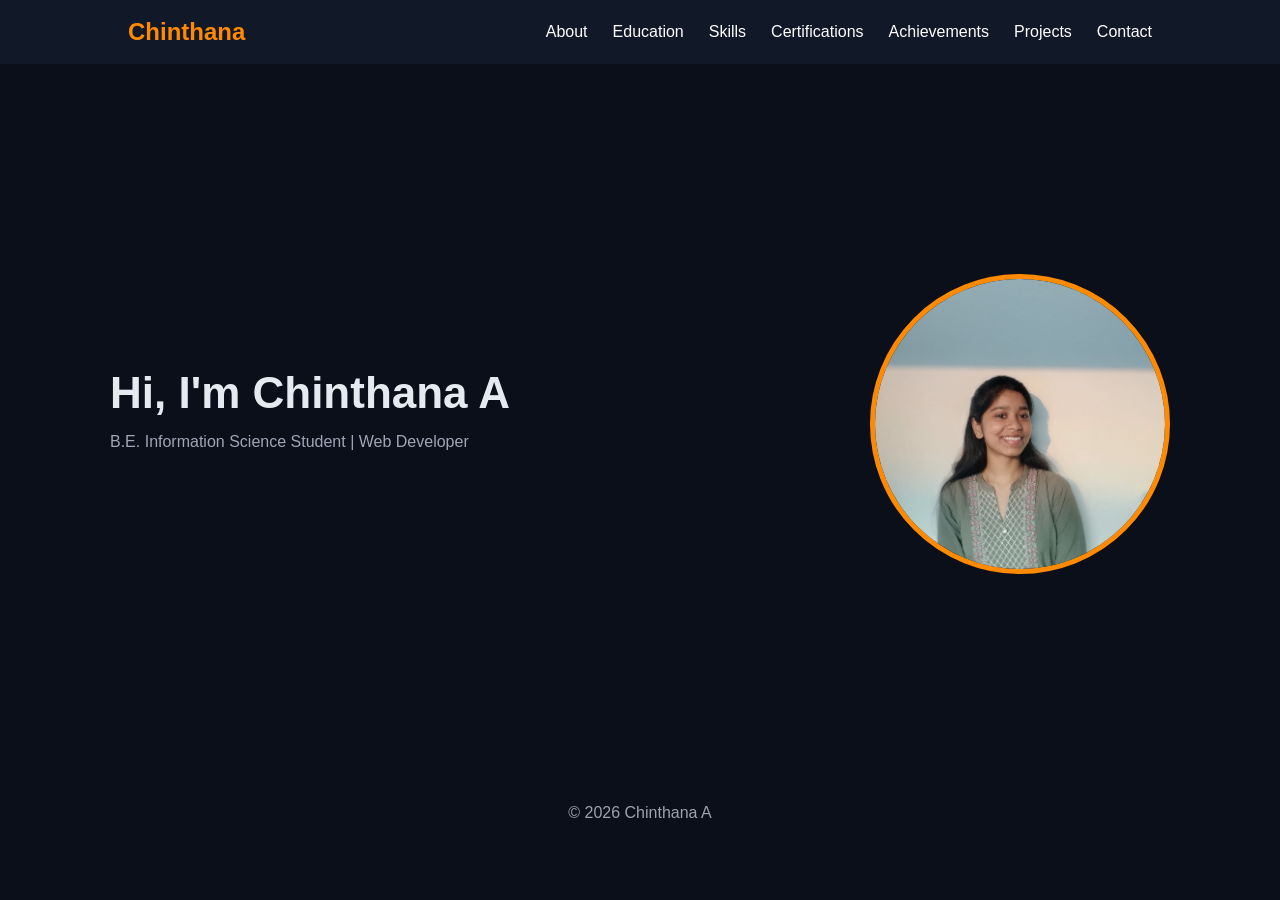
==== index.html @ 4195647b "Initial portfolio commit" ====
<!DOCTYPE html>
<html>
<head>
  <title>Chinthana | Home</title>
<link rel="stylesheet" href="style.css">
</head>
<body>

<nav>
  <h2 class="logo">Chinthana</h2>
  <ul>
    <li><a href="index.html">About</a></li>
    <li><a href="education.html">Education</a></li>
    <li><a href="skills.html">Skills</a></li>
    <li><a href="certifications.html">Certifications</a></li>
    <li><a href="achievements.html">Achievements</a></li>
    <li><a href="projects.html">Projects</a></li>
    <li><a href="contact.html">Contact</a></li>
  </ul>
</nav>

<div class="container hero">
  <div>
    <h1>Hi, I'm Chinthana A</h1>
    <p>B.E. Information Science Student | Web Developer</p>
  </div>
  <img src="assets/profile.jpg">
</div> 

<footer>© 2026 Chinthana A</footer>
</body>
</html>
---- style.css ----
* {
  margin: 0;
  padding: 0;
  box-sizing: border-box;
}

body {
  background-color: #0b0f1a;
  color: #ffffff;
  font-family: Arial, sans-serif;
}

html {
  scroll-behavior: smooth;
}
html, body {
  width: 100%;
  height: auto;
  overflow-y: auto;
}

:root {
  --bg: #0b0f19;
  --card: #131a2a;
  --text: #e6e9f0;
  --muted: #a0a6b8;
  --accent: #ff8a00;
}

* {
  margin: 0;
  padding: 0;
  box-sizing: border-box;
  font-family: "Segoe UI", sans-serif;
}

body {
  background: var(--bg);
  color: var(--text);
}

/* NAVBAR */
nav {
  position: sticky;   /* NOT fixed */
  top: 0;
  width: 100%;
  background-color: #111827;
  padding: 18px 10%;
  display: flex;
  justify-content: space-between;
  align-items: center;
  z-index: 1000;
}

nav ul {
  list-style: none;
  display: flex;
  gap: 24px;
}

nav ul li a {
  color: #ffffff;
  text-decoration: none;
  font-weight: 500;
}

nav ul li a:hover {
  color: #f97316;
}

nav h2 {
  color: var(--accent);
}

nav ul {
  list-style: none;
  display: flex;
  gap: 25px;
}

nav a {
  text-decoration: none;
  color: var(--text);
  font-weight: 600;
}

nav a:hover {
  color: var(--accent);
  border-bottom: 2px solid var(--accent);
  padding-bottom: 4px;
}

/* PAGE LAYOUT */
.container {
  max-width: 1100px;
  margin: auto;
  padding: 60px 20px;
}

.section-title {
  font-size: 32px;
  margin-bottom: 30px;
  border-left: 5px solid var(--accent);
  padding-left: 15px;
}

/* HERO */
.hero {
  display: flex;
  align-items: center;
  justify-content: space-between;
  gap: 60px;
  min-height: 80vh;
}

.hero img {
  width: 300px;
  height: 300px;
  border-radius: 50%;
  border: 5px solid var(--accent);
  object-fit: cover;
}

.hero h1 {
  font-size: 44px;
}

.hero p {
  margin: 15px 0 30px;
  color: var(--muted);
}

.btn {
  display: inline-block;
  padding: 12px 22px;
  background: var(--accent);
  color: #000;
  border-radius: 6px;
  text-decoration: none;
  font-weight: bold;
}

/* CARDS */
.card {
  background: var(--card);
  padding: 25px;
  border-radius: 12px;
  margin-bottom: 20px;
}

/* SKILLS */
.skills-grid {
  display: grid;
  grid-template-columns: repeat(auto-fit, minmax(320px, 1fr));
  gap: 30px;
}

.skill {
  margin-bottom: 18px;
}

.skill span {
  display: block;
  margin-bottom: 6px;
}

.bar {
  height: 10px;
  background: #2a2f45;
  border-radius: 10px;
}

.fill {
  height: 100%;
  background: var(--accent);
  border-radius: 10px;
}

/* FOOTER */
footer {
  text-align: center;
  padding: 20px;
  color: #9ca3af;
}
.section {
  margin-top: 40px;
}

.section-title {
  font-size: 24px;
  color: #fff;
  margin-bottom: 15px;
}

.achievement-list,
.cert-list {
  list-style: none;
  padding-left: 0;
  color: #cbd5e1;
}

.achievement-list li,
.cert-list li {
  padding: 8px 0;
}
.cert-grid {
  display: grid;
  grid-template-columns: repeat(3, 1fr);
  gap: 25px;
  padding: 20px;
}

.cert-card img {
  width: 80%;
  height: 220px;
  object-fit: cover;
  border-radius: 10px;
}

.cert-card h3 {
  text-align: center;
  margin-top: 5px;
  font-size: 15px;
}

.view-link {
  display: block;
  text-align: center;
  margin-top: 8px;
  text-decoration: none;
  color: #fff;
  background: #000;
  padding: 8px;
  border-radius: 5px;
}
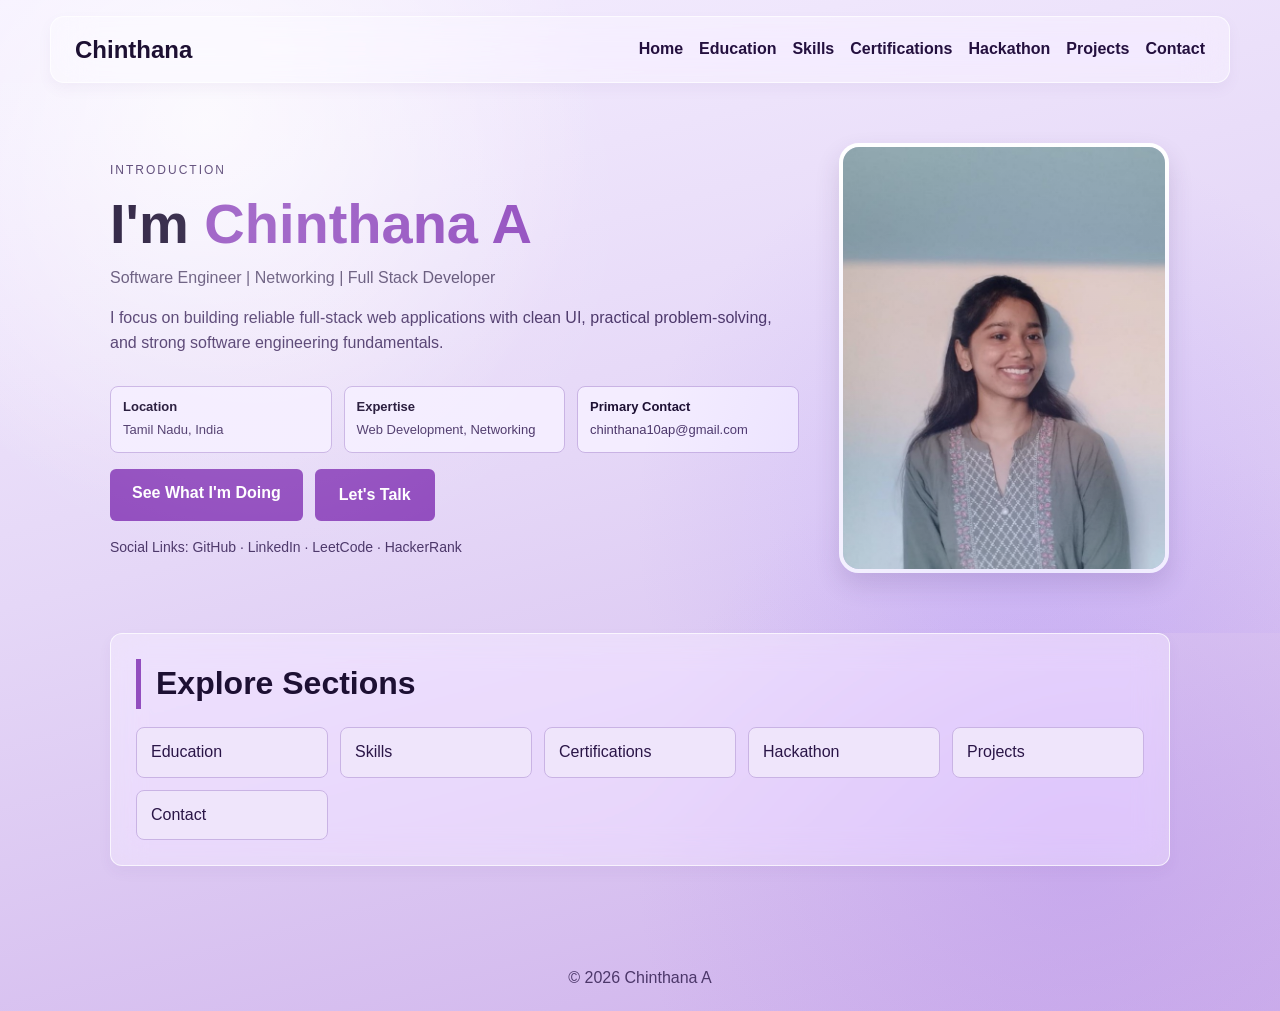
==== commit 67829e18: "Modified" ====
--- a/index.html
+++ b/index.html
@@ -1,32 +1,67 @@
 <!DOCTYPE html>
-<html>
+<html lang="en">
 <head>
+  <meta charset="UTF-8">
+  <meta name="viewport" content="width=device-width, initial-scale=1.0">
   <title>Chinthana | Home</title>
-<link rel="stylesheet" href="style.css">
+  <link rel="stylesheet" href="style.css">
 </head>
 <body>
+  <nav>
+    <h2 class="logo">Chinthana</h2>
+    <ul>
+      <li><a href="index.html">Home</a></li>
+      <li><a href="education.html">Education</a></li>
+      <li><a href="skills.html">Skills</a></li>
+      <li><a href="certifications.html">Certifications</a></li>
+      <li><a href="achievements.html">Hackathon</a></li>
+      <li><a href="projects.html">Projects</a></li>
+      <li><a href="contact.html">Contact</a></li>
+    </ul>
+  </nav>
 
-<nav>
-  <h2 class="logo">Chinthana</h2>
-  <ul>
-    <li><a href="index.html">About</a></li>
-    <li><a href="education.html">Education</a></li>
-    <li><a href="skills.html">Skills</a></li>
-    <li><a href="certifications.html">Certifications</a></li>
-    <li><a href="achievements.html">Achievements</a></li>
-    <li><a href="projects.html">Projects</a></li>
-    <li><a href="contact.html">Contact</a></li>
-  </ul>
-</nav>
+  <main class="home-main home-clean">
+    <section class="home-hero clean-hero">
+      <div class="container clean-layout">
+        <div class="home-text clean-text">
+          <p class="welcome-tag">INTRODUCTION</p>
+          <h1>I'm <span>Chinthana A</span></h1>
+          <p class="profession">Software Engineer | Networking | Full Stack Developer</p>
+          <p class="intro">
+            I focus on building reliable full-stack web applications with clean UI, practical
+            problem-solving, and strong software engineering fundamentals.
+          </p>
+          <div class="home-meta">
+            <div><strong>Location</strong><span>Tamil Nadu, India</span></div>
+            <div><strong>Expertise</strong><span>Web Development, Networking</span></div>
+            <div><strong>Primary Contact</strong><span>chinthana10ap@gmail.com</span></div>
+          </div>
+          <div class="home-actions">
+            <a href="projects.html" class="btn">See What I'm Doing</a>
+            <a href="contact.html" class="btn btn-outline">Let's Talk</a>
+          </div>
+          <p class="social-inline">Social Links: GitHub · LinkedIn · LeetCode · HackerRank</p>
+        </div>
+        <div class="home-photo-wrap">
+          <img src="assets/profile-new.png" alt="Chinthana profile photo" class="profile-photo">
+        </div>
+      </div>
+    </section>
+    <section class="container quick-links-wrap">
+      <div class="quick-links card clean-quick">
+        <h2 class="section-title">Explore Sections</h2>
+        <div class="quick-grid">
+          <a href="education.html">Education</a>
+          <a href="skills.html">Skills</a>
+          <a href="certifications.html">Certifications</a>
+          <a href="achievements.html">Hackathon</a>
+          <a href="projects.html">Projects</a>
+          <a href="contact.html">Contact</a>
+        </div>
+      </div>
+    </section>
+  </main>
 
-<div class="container hero">
-  <div>
-    <h1>Hi, I'm Chinthana A</h1>
-    <p>B.E. Information Science Student | Web Developer</p>
-  </div>
-  <img src="assets/profile.jpg">
-</div> 
-
-<footer>© 2026 Chinthana A</footer>
+  <footer>© 2026 Chinthana A</footer>
 </body>
 </html>
--- a/style.css
+++ b/style.css
@@ -1,30 +1,11 @@
-* {
-  margin: 0;
-  padding: 0;
-  box-sizing: border-box;
-}
-
-body {
-  background-color: #0b0f1a;
-  color: #ffffff;
-  font-family: Arial, sans-serif;
-}
-
-html {
-  scroll-behavior: smooth;
-}
-html, body {
-  width: 100%;
-  height: auto;
-  overflow-y: auto;
-}
-
 :root {
-  --bg: #0b0f19;
-  --card: #131a2a;
-  --text: #e6e9f0;
-  --muted: #a0a6b8;
-  --accent: #ff8a00;
+  --bg: #eadcfb;
+  --card: #f7f2ff;
+  --text: #2a1547;
+  --muted: #4c376a;
+  --accent: #924dbf;
+  --heading: #1d1033;
+  --line: #c9b3e4;
 }
 
 * {
@@ -34,53 +15,51 @@
   font-family: "Segoe UI", sans-serif;
 }
 
+html {
+  scroll-behavior: smooth;
+}
+
 body {
-  background: var(--bg);
+  background:
+    radial-gradient(circle at 16% 12%, rgba(255, 255, 255, 0.72) 0%, transparent 28%),
+    radial-gradient(circle at 84% 85%, rgba(178, 138, 234, 0.35) 0%, transparent 32%),
+    linear-gradient(165deg, #f5efff 0%, #e5d7f7 45%, #ceb1eb 100%);
   color: var(--text);
-}
-
-/* NAVBAR */
+  line-height: 1.55;
+}
+
 nav {
-  position: sticky;   /* NOT fixed */
+  position: sticky;
   top: 0;
-  width: 100%;
-  background-color: #111827;
-  padding: 18px 10%;
+  width: min(1180px, 94%);
+  margin: 16px auto 0;
+  background: rgba(255, 255, 255, 0.32);
+  border-radius: 14px;
+  padding: 14px 24px;
   display: flex;
   justify-content: space-between;
   align-items: center;
   z-index: 1000;
+  box-shadow: 0 6px 14px rgba(111, 80, 146, 0.06);
+  border: 1px solid rgba(255, 255, 255, 0.7);
+  backdrop-filter: blur(20px) saturate(120%);
+  -webkit-backdrop-filter: blur(20px) saturate(120%);
 }
 
 nav ul {
   list-style: none;
   display: flex;
-  gap: 24px;
-}
-
-nav ul li a {
-  color: #ffffff;
-  text-decoration: none;
-  font-weight: 500;
-}
-
-nav ul li a:hover {
-  color: #f97316;
+  gap: 16px;
+  flex-wrap: wrap;
 }
 
 nav h2 {
-  color: var(--accent);
-}
-
-nav ul {
-  list-style: none;
-  display: flex;
-  gap: 25px;
+  color: var(--heading);
 }
 
 nav a {
   text-decoration: none;
-  color: var(--text);
+  color: #24103f;
   font-weight: 600;
 }
 
@@ -90,11 +69,180 @@
   padding-bottom: 4px;
 }
 
-/* PAGE LAYOUT */
 .container {
   max-width: 1100px;
   margin: auto;
   padding: 60px 20px;
+}
+
+.home-main {
+  min-height: calc(100vh - 140px);
+}
+
+.home-clean {
+  background: transparent;
+}
+
+.home-hero {
+  position: relative;
+  overflow: hidden;
+}
+
+.home-hero::before {
+  content: "";
+  position: absolute;
+  inset: 0;
+  background:
+    radial-gradient(circle at 20% 20%, rgba(255, 255, 255, 0.18), transparent 35%),
+    radial-gradient(circle at 80% 80%, rgba(150, 120, 255, 0.2), transparent 35%);
+  pointer-events: none;
+}
+
+.home-hero-grid {
+  display: grid;
+  grid-template-columns: 1.2fr 0.8fr;
+  align-items: center;
+  gap: 36px;
+  position: relative;
+}
+
+.welcome-tag {
+  display: inline-block;
+  letter-spacing: 2px;
+  color: var(--muted);
+  font-size: 12px;
+  margin-bottom: 12px;
+}
+
+.home-text h1 {
+  font-size: 52px;
+  line-height: 1.2;
+}
+
+.home-text h1 span {
+  color: var(--accent);
+}
+
+.home-actions {
+  display: flex;
+  gap: 12px;
+  margin-top: 16px;
+}
+
+.btn-outline {
+  background: transparent;
+  color: var(--text);
+  border: 2px solid var(--accent);
+}
+
+.btn-outline:hover {
+  background: rgba(255, 138, 0, 0.12);
+}
+
+.home-photo-wrap {
+  display: flex;
+  justify-content: center;
+}
+
+.clean-layout {
+  display: grid;
+  grid-template-columns: 1.35fr 0.65fr;
+  gap: 40px;
+  align-items: center;
+}
+
+.clean-text h1 {
+  font-size: 56px;
+  line-height: 1.15;
+}
+
+.clean-text .profession {
+  color: #5d4f74;
+  font-weight: 500;
+}
+
+.home-meta {
+  display: grid;
+  grid-template-columns: repeat(auto-fit, minmax(180px, 1fr));
+  gap: 12px;
+  margin: 14px 0 10px;
+}
+
+.home-meta div {
+  border: 1px solid var(--line);
+  background: #f4edff;
+  border-radius: 8px;
+  padding: 10px 12px;
+}
+
+.home-meta strong {
+  display: block;
+  color: var(--heading);
+  font-size: 13px;
+}
+
+.home-meta span {
+  color: var(--muted);
+  font-size: 13px;
+}
+
+.social-inline {
+  margin-top: 16px;
+  color: var(--muted);
+  font-size: 14px;
+}
+
+.clean-quick {
+  border: 1px solid var(--line);
+  background: #f5eeff;
+}
+
+.quick-links-wrap {
+  padding-top: 0;
+}
+
+.quick-links .section-title {
+  margin-bottom: 18px;
+}
+
+.quick-grid {
+  display: grid;
+  grid-template-columns: repeat(auto-fit, minmax(180px, 1fr));
+  gap: 12px;
+}
+
+.quick-grid a {
+  display: block;
+  padding: 12px 14px;
+  border-radius: 8px;
+  color: var(--text);
+  text-decoration: none;
+  border: 1px solid var(--line);
+  background: #efe5fb;
+  transition: all 0.2s ease;
+}
+
+.quick-grid a:hover {
+  border-color: var(--accent);
+  color: var(--accent);
+  transform: translateY(-2px);
+}
+
+.page-header {
+  margin-bottom: 24px;
+}
+
+.section-subtitle {
+  color: #3f2c5a;
+  margin-top: -10px;
+}
+
+.page-section {
+  min-height: 100vh;
+  scroll-snap-align: start;
+  scroll-margin-top: 90px;
+  display: flex;
+  align-items: center;
 }
 
 .section-title {
@@ -102,30 +250,47 @@
   margin-bottom: 30px;
   border-left: 5px solid var(--accent);
   padding-left: 15px;
-}
-
-/* HERO */
-.hero {
-  display: flex;
+  color: var(--heading);
+}
+
+h1, h2, h3 {
+  color: var(--heading);
+}
+
+.hero-content {
+  display: flex;
+  flex-direction: column;
   align-items: center;
-  justify-content: space-between;
-  gap: 60px;
-  min-height: 80vh;
-}
-
-.hero img {
-  width: 300px;
-  height: 300px;
-  border-radius: 50%;
-  border: 5px solid var(--accent);
+  justify-content: center;
+  gap: 24px;
+  text-align: center;
+}
+
+.profile-photo {
+  width: 330px;
+  height: 430px;
+  border-radius: 20px;
+  border: 4px solid #ffffff;
   object-fit: cover;
+  object-position: center top;
+  box-shadow: 0 12px 24px rgba(66, 42, 92, 0.16);
+}
+
+.hero-text {
+  max-width: 760px;
 }
 
 .hero h1 {
   font-size: 44px;
 }
 
-.hero p {
+.profession {
+  margin: 10px 0;
+  color: var(--accent);
+  font-weight: 600;
+}
+
+.intro {
   margin: 15px 0 30px;
   color: var(--muted);
 }
@@ -134,21 +299,23 @@
   display: inline-block;
   padding: 12px 22px;
   background: var(--accent);
-  color: #000;
+  color: #fff;
   border-radius: 6px;
   text-decoration: none;
   font-weight: bold;
 }
 
-/* CARDS */
 .card {
-  background: var(--card);
+  background: rgba(255, 255, 255, 0.33);
   padding: 25px;
   border-radius: 12px;
   margin-bottom: 20px;
-}
-
-/* SKILLS */
+  box-shadow: 0 6px 14px rgba(90, 60, 128, 0.05);
+  border: 1px solid rgba(255, 255, 255, 0.72);
+  backdrop-filter: blur(16px) saturate(125%);
+  -webkit-backdrop-filter: blur(16px) saturate(125%);
+}
+
 .skills-grid {
   display: grid;
   grid-template-columns: repeat(auto-fit, minmax(320px, 1fr));
@@ -176,60 +343,453 @@
   border-radius: 10px;
 }
 
-/* FOOTER */
+.achievement-list {
+  list-style: none;
+  color: var(--text);
+}
+
+.achievement-list li {
+  padding: 10px 0;
+  display: flex;
+  align-items: center;
+  gap: 10px;
+}
+
+.badge {
+  background: var(--accent);
+  color: #111;
+  font-size: 12px;
+  font-weight: 700;
+  border-radius: 999px;
+  padding: 4px 9px;
+}
+
+.cert-grid {
+  display: grid;
+  grid-template-columns: repeat(auto-fit, minmax(220px, 1fr));
+  gap: 25px;
+}
+
+.cert-card img {
+  width: 100%;
+  height: 280px;
+  object-fit: contain;
+  border-radius: 6px;
+  background: #ffffff;
+  padding: 6px;
+}
+
+.cert-card h3 {
+  margin-top: 10px;
+  font-size: 15px;
+}
+
+.cert-image-link {
+  display: block;
+}
+
+.cert-card {
+  border: 1px solid var(--line);
+  transition: transform 0.2s ease, border-color 0.2s ease;
+}
+
+.cert-card:hover {
+  border-color: var(--accent);
+  transform: translateY(-4px);
+}
+
+.skill-gauge-grid {
+  display: grid;
+  grid-template-columns: repeat(3, minmax(240px, 1fr));
+  gap: 18px;
+}
+
+.gauge-card {
+  text-align: center;
+  background: #f7f2ff;
+}
+
+.gauge-card h3 {
+  margin-bottom: 8px;
+}
+
+.semi-gauge {
+  --deg: calc(var(--value) * 1.8deg);
+  position: relative;
+  width: 100%;
+  max-width: 220px;
+  margin: 0 auto;
+  aspect-ratio: 2 / 1;
+  border-top-left-radius: 220px;
+  border-top-right-radius: 220px;
+  overflow: hidden;
+  background:
+    conic-gradient(
+      from 180deg,
+      #6fcfff 0deg 60deg,
+      #f1cf67 60deg 120deg,
+      #b98dff 120deg 180deg
+    );
+}
+
+.semi-gauge::before {
+  content: "";
+  position: absolute;
+  left: 14%;
+  right: 14%;
+  top: 30%;
+  bottom: 0;
+  background: #f7f2ff;
+  border-top-left-radius: 200px;
+  border-top-right-radius: 200px;
+}
+
+.semi-gauge::after {
+  content: "";
+  position: absolute;
+  left: 50%;
+  bottom: 8px;
+  width: 6px;
+  height: 82px;
+  border-radius: 99px;
+  background: #132033;
+  transform-origin: bottom center;
+  transform: translateX(-50%) rotate(calc(-90deg + var(--deg)));
+}
+
+.gauge-value {
+  position: absolute;
+  left: 50%;
+  bottom: 42px;
+  transform: translateX(-50%);
+  font-size: 56px;
+  font-weight: 700;
+  color: #2b1845;
+  z-index: 2;
+  text-shadow: 0 1px 1px rgba(255, 255, 255, 0.35);
+}
+
+.gauge-label {
+  margin-top: 8px;
+  font-weight: 600;
+  color: #3f2d5a;
+}
+
+.project-card p {
+  margin: 10px 0;
+}
+
+.project-list {
+  margin: 8px 0 12px 18px;
+  color: var(--muted);
+}
+
+.project-modern-grid {
+  display: grid;
+  grid-template-columns: repeat(auto-fit, minmax(320px, 1fr));
+  gap: 22px;
+}
+
+.project-modern {
+  border: 1px solid var(--line);
+  transition: transform 0.2s ease, border-color 0.2s ease;
+}
+
+.project-modern:hover {
+  border-color: var(--accent);
+  transform: translateY(-2px);
+}
+
+.tag-list {
+  display: flex;
+  flex-wrap: wrap;
+  gap: 8px;
+}
+
+.tag-list span {
+  background: #efe5fb;
+  border: 1px solid var(--line);
+  border-radius: 999px;
+  font-size: 13px;
+  padding: 6px 10px;
+}
+
+.hackathon-grid {
+  display: grid;
+  gap: 22px;
+}
+
+.hackathon-card {
+  padding: 0;
+  overflow: hidden;
+  border: 1px solid var(--line);
+}
+
+.hackathon-card img {
+  width: 100%;
+  height: 360px;
+  object-fit: cover;
+  display: block;
+}
+
+.hackathon-content {
+  padding: 20px;
+}
+
+.hackathon-content h3 {
+  margin-bottom: 12px;
+}
+
+.contact-links {
+  display: grid;
+  gap: 12px;
+}
+
+.contact-links a {
+  color: var(--heading);
+  text-decoration: none;
+  font-weight: 600;
+}
+
+.contact-links a:hover {
+  color: var(--accent);
+}
+
+.contact-layout {
+  display: grid;
+  grid-template-columns: repeat(auto-fit, minmax(260px, 1fr));
+  gap: 18px;
+}
+
+.contact-info p {
+  margin-bottom: 16px;
+}
+
+.contact-note h3 {
+  margin-bottom: 8px;
+}
+
+.floating-view-link {
+  position: fixed;
+  right: 20px;
+  bottom: 20px;
+  z-index: 1200;
+  text-decoration: none;
+  background: var(--accent);
+  color: #fff;
+  font-weight: 700;
+  padding: 10px 16px;
+  border-radius: 8px;
+  box-shadow: 0 8px 24px rgba(0, 0, 0, 0.3);
+}
+
 footer {
   text-align: center;
   padding: 20px;
-  color: #9ca3af;
-}
-.section {
-  margin-top: 40px;
-}
-
-.section-title {
+  color: var(--muted);
+}
+
+/* Certifications page — lighter palette (#9E7ECB … #924DBF) */
+body.certifications-page {
+  background:
+    radial-gradient(ellipse 120% 80% at 15% 10%, rgba(255, 255, 255, 0.55) 0%, transparent 50%),
+    radial-gradient(ellipse 90% 70% at 90% 85%, rgba(158, 126, 203, 0.45) 0%, transparent 45%),
+    linear-gradient(165deg, #d4c2ec 0%, #9e7ecb 42%, #a882d4 72%, #924dbf 100%);
+  color: var(--text);
+}
+
+body.certifications-page .welcome-tag {
+  color: var(--muted);
+}
+
+body.certifications-page .section-subtitle {
+  color: var(--muted);
+}
+
+body.certifications-page nav {
+  background: rgba(247, 242, 255, 0.95);
+  box-shadow: 0 10px 28px rgba(115, 59, 160, 0.16);
+}
+
+body.certifications-page nav h2 {
+  color: var(--heading);
+}
+
+body.certifications-page .hackathon-card {
+  border: 1px solid rgba(255, 255, 255, 0.72);
+  background: rgba(255, 255, 255, 0.36);
+  box-shadow: 0 8px 18px rgba(74, 37, 122, 0.1);
+}
+
+body.certifications-page .hackathon-card .hackathon-content {
+  background: #efe5fb;
+  color: var(--text);
+}
+
+body.certifications-page .hackathon-content h3 {
+  text-transform: uppercase;
+  letter-spacing: 0.04em;
+  font-size: 0.95rem;
+  line-height: 1.35;
+}
+
+body.certifications-page .hackathon-content p {
+  color: var(--muted);
+}
+
+body.certifications-page .cert-showcase-image-link {
+  display: block;
+  background: #ffffff;
+  padding: 0;
+}
+
+body.certifications-page .cert-showcase-card img {
+  width: 100%;
+  height: 330px;
+  object-fit: contain;
+  background: #ffffff;
+  padding: 0;
+}
+
+body.certifications-page footer {
+  color: var(--muted);
+}
+
+.contact-glass-wrap {
+  padding: 20px;
+}
+
+.contact-top-grid {
+  display: grid;
+  grid-template-columns: repeat(3, minmax(220px, 1fr));
+  gap: 12px;
+  margin-bottom: 14px;
+}
+
+.contact-top-item {
+  border: 1px solid rgba(255, 255, 255, 0.72);
+  background: rgba(255, 255, 255, 0.28);
+  border-radius: 14px;
+  padding: 14px 16px;
+  backdrop-filter: blur(10px);
+  -webkit-backdrop-filter: blur(10px);
+}
+
+.contact-top-label {
+  text-transform: uppercase;
+  letter-spacing: 3px;
+  font-size: 11px;
+  color: #5d4f74;
+  font-weight: 700;
+}
+
+.contact-top-value {
   font-size: 24px;
-  color: #fff;
-  margin-bottom: 15px;
-}
-
-.achievement-list,
-.cert-list {
-  list-style: none;
-  padding-left: 0;
-  color: #cbd5e1;
-}
-
-.achievement-list li,
-.cert-list li {
-  padding: 8px 0;
-}
-.cert-grid {
-  display: grid;
-  grid-template-columns: repeat(3, 1fr);
-  gap: 25px;
-  padding: 20px;
-}
-
-.cert-card img {
-  width: 80%;
-  height: 220px;
-  object-fit: cover;
-  border-radius: 10px;
-}
-
-.cert-card h3 {
-  text-align: center;
-  margin-top: 5px;
-  font-size: 15px;
-}
-
-.view-link {
+  font-weight: 700;
+  color: #241738;
+}
+
+.contact-social-panel {
+  border: 1px solid rgba(255, 255, 255, 0.72);
+  background: rgba(255, 255, 255, 0.24);
+  border-radius: 18px;
+  padding: 14px;
+  backdrop-filter: blur(10px);
+  -webkit-backdrop-filter: blur(10px);
+}
+
+.contact-social-grid {
+  margin-top: 10px;
+  display: grid;
+  grid-template-columns: repeat(2, minmax(220px, 1fr));
+  gap: 10px;
+}
+
+.contact-social-item {
+  display: flex;
+  align-items: center;
+  gap: 12px;
+  padding: 10px 12px;
+  border-radius: 12px;
+  text-decoration: none;
+  color: var(--heading);
+  border: 1px solid rgba(255, 255, 255, 0.82);
+  background: rgba(255, 255, 255, 0.36);
+  transition: transform 0.2s ease, border-color 0.2s ease;
+}
+
+.contact-social-item:hover {
+  transform: translateY(-2px);
+  border-color: rgba(146, 77, 191, 0.5);
+}
+
+.contact-social-item img {
+  width: 24px;
+  height: 24px;
+  object-fit: contain;
+  border-radius: 0;
+}
+
+.social-svg {
+  width: 24px;
+  height: 24px;
+  display: inline-flex;
+}
+
+.social-svg svg {
+  width: 24px;
+  height: 24px;
   display: block;
-  text-align: center;
-  margin-top: 8px;
-  text-decoration: none;
-  color: #fff;
-  background: #000;
-  padding: 8px;
-  border-radius: 5px;
-}
+}
+
+.contact-social-item span {
+  font-weight: 700;
+}
+
+@media (max-width: 768px) {
+  nav {
+    padding: 12px 14px;
+    border-radius: 10px;
+  }
+
+  nav ul {
+    gap: 10px;
+  }
+
+  .home-hero-grid {
+    grid-template-columns: 1fr;
+    text-align: center;
+  }
+
+  .clean-layout {
+    grid-template-columns: 1fr;
+    text-align: center;
+  }
+
+  .home-actions {
+    justify-content: center;
+    flex-wrap: wrap;
+  }
+
+  .home-text h1 {
+    font-size: 32px;
+  }
+
+  .profile-photo {
+    width: 230px;
+    height: 300px;
+  }
+
+  .skill-gauge-grid {
+    grid-template-columns: 1fr;
+  }
+
+  .contact-top-grid,
+  .contact-social-grid {
+    grid-template-columns: 1fr;
+  }
+
+  .contact-top-value {
+    font-size: 18px;
+  }
+}
